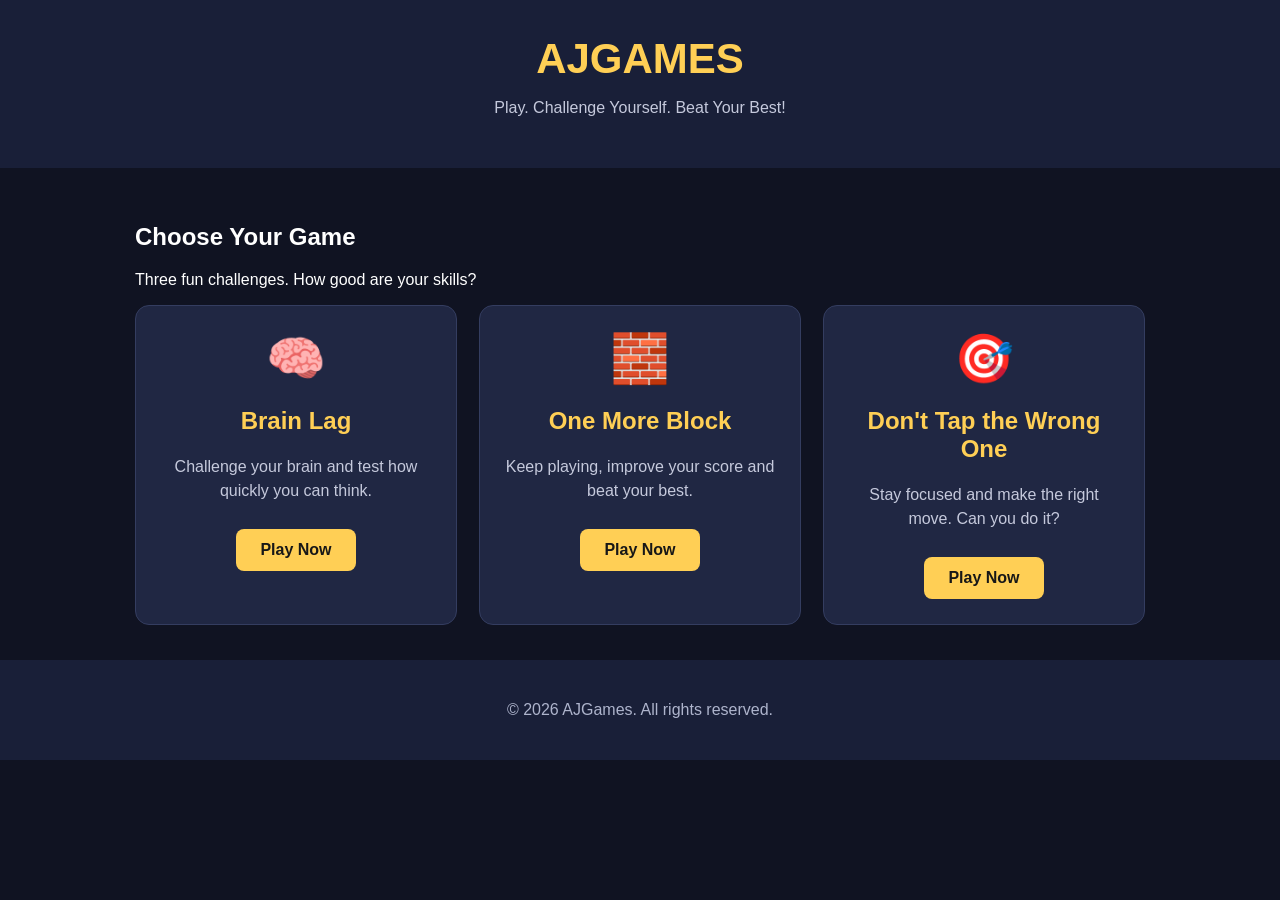
==== index.html @ 5d191e54 "Add files via upload Initial AshJGames website upload" ====
<!DOCTYPE html>
<html lang="en">
<head>
    <meta charset="UTF-8">
    <meta name="viewport" content="width=device-width, initial-scale=1.0">

    <title>AJGames - Free Online Mini Games</title>

    <meta name="description"
          content="Play fun and challenging free online mini games at AJGames. Test your brain, improve your skills and have fun!">

    <style>
        * {
            box-sizing: border-box;
        }

        body {
            margin: 0;
            font-family: Arial, sans-serif;
            background: #101322;
            color: white;
        }

        header {
            text-align: center;
            padding: 35px 15px;
            background: #191f38;
        }

        header h1 {
            font-size: 42px;
            margin: 0 0 10px;
            color: #ffcf55;
        }

        header p {
            color: #c5c9dc;
        }

        main {
            max-width: 1050px;
            margin: auto;
            padding: 35px 20px;
        }

        .games {
            display: grid;
            grid-template-columns: repeat(auto-fit, minmax(230px, 1fr));
            gap: 22px;
        }

        .game-card {
            background: #202743;
            border: 1px solid #343d60;
            border-radius: 14px;
            padding: 25px;
            text-align: center;
        }

        .game-card .emoji {
            font-size: 48px;
        }

        .game-card h2 {
            color: #ffcf55;
        }

        .game-card p {
            color: #c5c9dc;
            line-height: 1.5;
        }

        .play-button {
            display: inline-block;
            padding: 12px 24px;
            background: #ffcf55;
            color: #171717;
            text-decoration: none;
            font-weight: bold;
            border-radius: 8px;
            margin-top: 10px;
        }

        .play-button:hover {
            background: #ffe39a;
        }

        footer {
            text-align: center;
            padding: 25px;
            color: #aeb4cc;
            background: #191f38;
        }
    </style>
</head>

<body>

<header>
    <h1>AJGAMES</h1>
    <p>Play. Challenge Yourself. Beat Your Best!</p>
</header>

<main>
    <h2>Choose Your Game</h2>
    <p>Three fun challenges. How good are your skills?</p>

    <section class="games">

        <div class="game-card">
            <div class="emoji">🧠</div>
            <h2>Brain Lag</h2>
            <p>Challenge your brain and test how quickly you can think.</p>
            <a class="play-button" href="brain-lag/index.html">
                Play Now
            </a>
        </div>

        <div class="game-card">
            <div class="emoji">🧱</div>
            <h2>One More Block</h2>
            <p>Keep playing, improve your score and beat your best.</p>
            <a class="play-button" href="one-more-block/index.html">
                Play Now
            </a>
        </div>

        <div class="game-card">
            <div class="emoji">🎯</div>
            <h2>Don't Tap the Wrong One</h2>
            <p>Stay focused and make the right move. Can you do it?</p>
            <a class="play-button" href="dont-tap-the-wrong-one/index.html">
                Play Now
            </a>
        </div>

    </section>
</main>

<footer>
    <p>© 2026 AJGames. All rights reserved.</p>
</footer>

</body>
</html>
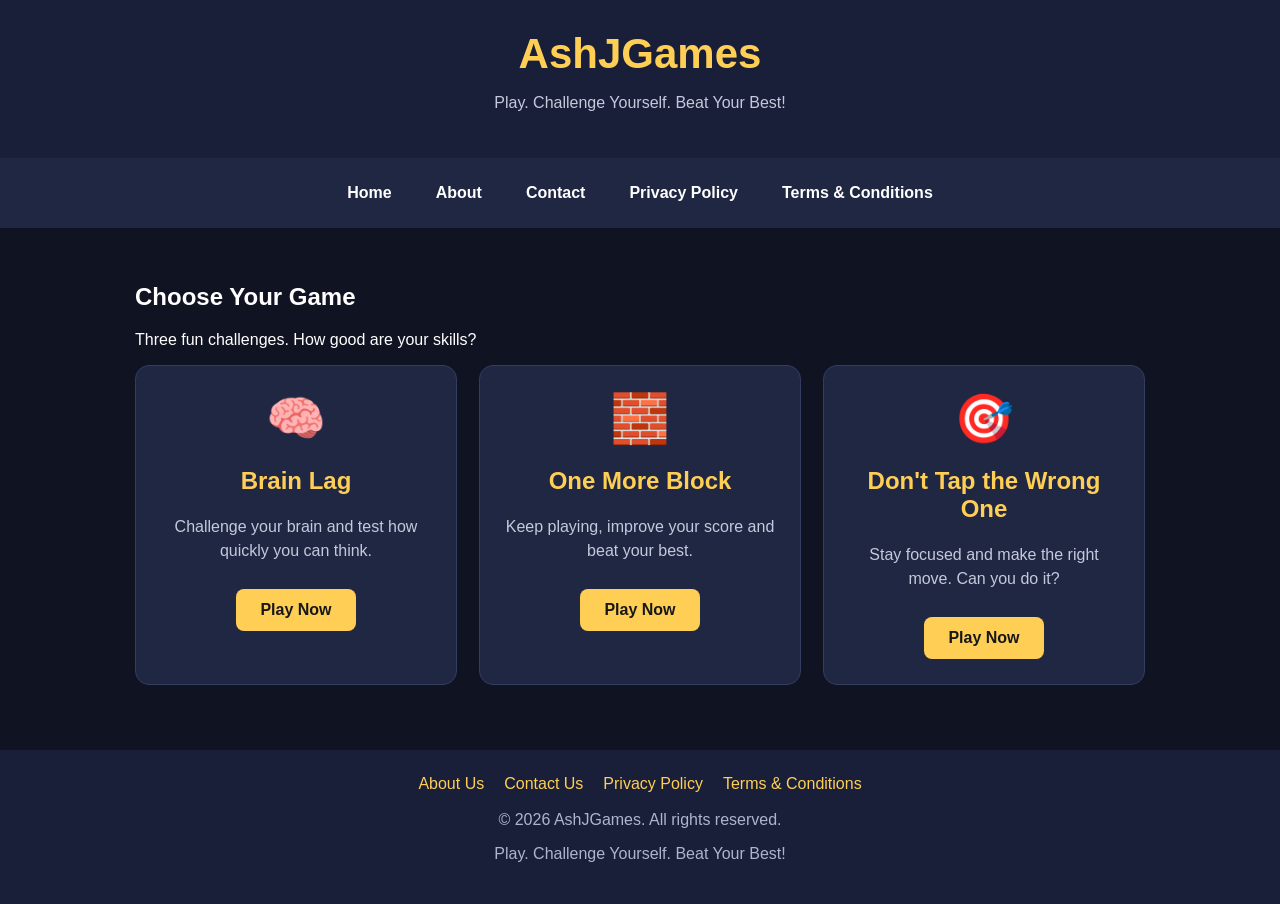
==== commit fef834a5: "Add files via upload Update AshJGames pages with new styling" ====
--- a/index.html
+++ b/index.html
@@ -5,10 +5,10 @@
     <meta charset="UTF-8">
     <meta name="viewport" content="width=device-width, initial-scale=1.0">
 
-    <title>AJGames - Free Online Mini Games</title>
+    <title>AshJGames - Free Online Mini Games</title>
 
     <meta name="description"
-          content="Play fun and challenging free online mini games at AJGames. Test your brain, improve your skills and have fun!">
+          content="Play fun and challenging free online mini games at AshJGames. Test your brain, improve your skills and have fun!">
 
     <style>
         * {
@@ -24,7 +24,7 @@
 
         header {
             text-align: center;
-            padding: 35px 15px;
+            padding: 30px 15px;
             background: #191f38;
         }
 
@@ -36,6 +36,29 @@
 
         header p {
             color: #c5c9dc;
+        }
+
+        /* Navigation Bar */
+        nav {
+            display: flex;
+            justify-content: center;
+            flex-wrap: wrap;
+            gap: 12px;
+            padding: 16px 10px;
+            background: #202743;
+        }
+
+        nav a {
+            color: white;
+            text-decoration: none;
+            padding: 10px 16px;
+            border-radius: 6px;
+            font-weight: bold;
+        }
+
+        nav a:hover {
+            background: #ffcf55;
+            color: #171717;
         }
 
         main {
@@ -86,11 +109,45 @@
             background: #ffe39a;
         }
 
+        /* Footer */
         footer {
             text-align: center;
-            padding: 25px;
+            padding: 25px 15px;
             color: #aeb4cc;
             background: #191f38;
+            margin-top: 30px;
+        }
+
+        .footer-links {
+            display: flex;
+            justify-content: center;
+            flex-wrap: wrap;
+            gap: 20px;
+            margin-bottom: 18px;
+        }
+
+        .footer-links a {
+            color: #ffcf55;
+            text-decoration: none;
+        }
+
+        .footer-links a:hover {
+            text-decoration: underline;
+        }
+
+        @media (max-width: 480px) {
+            header h1 {
+                font-size: 32px;
+            }
+
+            nav {
+                gap: 5px;
+            }
+
+            nav a {
+                padding: 9px 10px;
+                font-size: 14px;
+            }
         }
     </style>
 </head>
@@ -98,9 +155,18 @@
 <body>
 
 <header>
-    <h1>AJGAMES</h1>
+    <h1>AshJGames</h1>
     <p>Play. Challenge Yourself. Beat Your Best!</p>
 </header>
+
+<!-- Main Navigation -->
+<nav>
+    <a href="index.html">Home</a>
+    <a href="about.html">About</a>
+    <a href="contact.html">Contact</a>
+    <a href="privacy-policy.html">Privacy Policy</a>
+    <a href="terms.html">Terms & Conditions</a>
+</nav>
 
 <main>
     <h2>Choose Your Game</h2>
@@ -139,7 +205,18 @@
 </main>
 
 <footer>
-    <p>© 2026 AJGames. All rights reserved.</p>
+
+    <div class="footer-links">
+        <a href="about.html">About Us</a>
+        <a href="contact.html">Contact Us</a>
+        <a href="privacy-policy.html">Privacy Policy</a>
+        <a href="terms.html">Terms & Conditions</a>
+    </div>
+
+    <p>© 2026 AshJGames. All rights reserved.</p>
+
+    <p>Play. Challenge Yourself. Beat Your Best!</p>
+
 </footer>
 
 </body>
